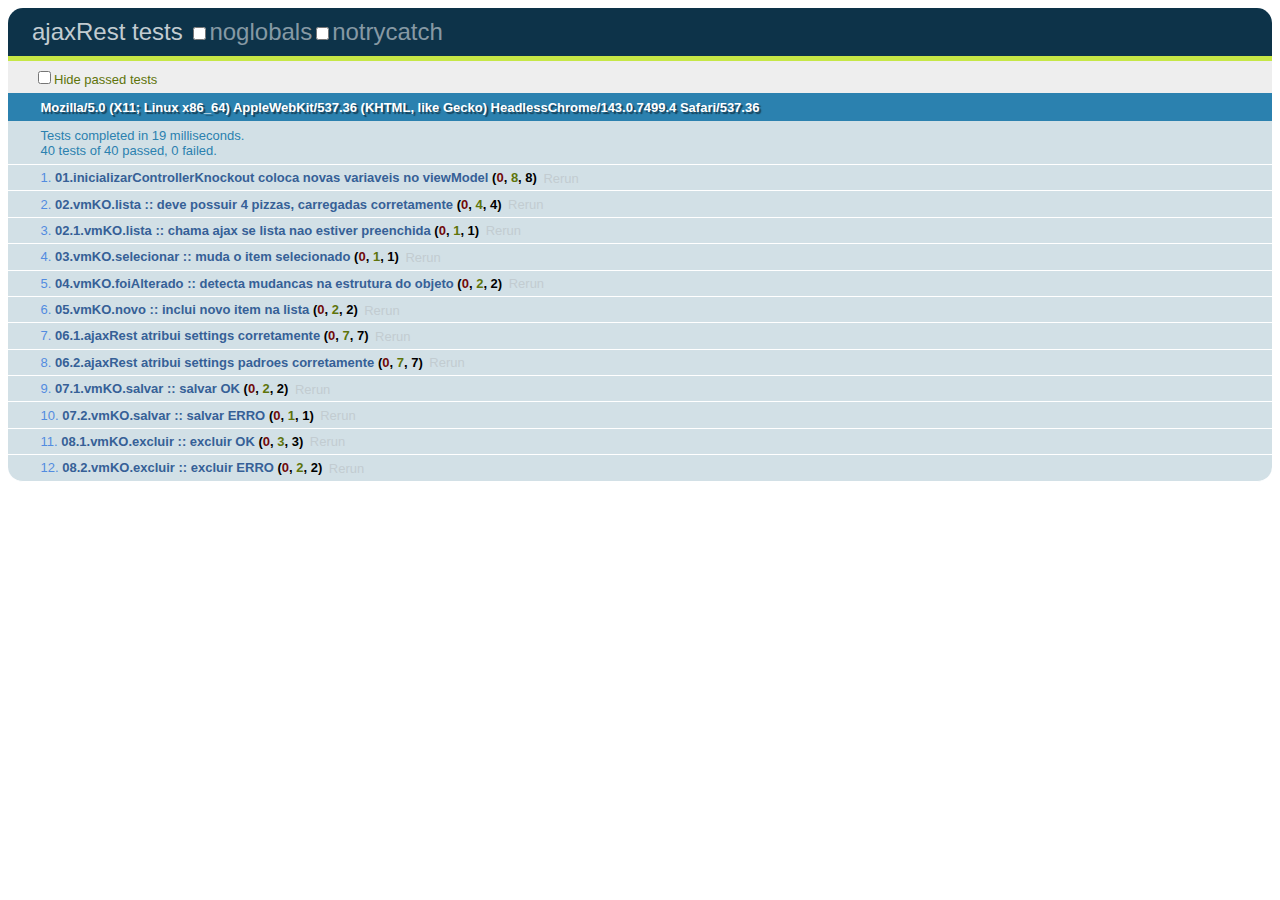
==== qUnitTests/tests.html @ 0f741da5 "0.1" ====
<!DOCTYPE html>
<html>
<head>
    <meta charset="utf-8" />
    <title>qUnit :: ajaxRest tests</title>
    <link href="qunit.css" rel="stylesheet" type="text/css" />
</head>
<body>
    <h1 id="qunit-header">
        ajaxRest tests</h1>
    <h2 id="qunit-banner">
    </h2>
    <div id="qunit-testrunner-toolbar">
    </div>
    <h2 id="qunit-userAgent">
    </h2>
    <ol id="qunit-tests">
    </ol>
    <div id="qunit-fixture">
        test markup, will be hidden</div>
</body>
<script src="../dev-external-libs/jquery-1.7.1.js" type="text/javascript"></script>
<script src="../dev-external-libs/json2.js" type="text/javascript"></script>
<script src="../dev-external-libs/knockout.2.0.0.debug.js" type="text/javascript"></script>
<script src="../dev-external-libs/underscore.js 1.3.3.js" type="text/javascript"></script>

<script src="../src/helper.js" type="text/javascript"></script>
<script src="../src/ajaxRest.js" type="text/javascript"></script>
<script src="../src/controllerKnockout.js" type="text/javascript"></script>

<script src="localViewModels.js" type="text/javascript"></script>
<script src="repositorioAjax.mock.js" type="text/javascript"></script>
<script src="qunit.js" type="text/javascript"></script>
<script src="tests.js" type="text/javascript"></script>
</html>
---- qUnitTests/qunit.css ----
/**
 * QUnit - A JavaScript Unit Testing Framework
 *
 * http://docs.jquery.com/QUnit
 *
 * Copyright (c) 2011 John Resig, Jörn Zaefferer
 * Dual licensed under the MIT (MIT-LICENSE.txt)
 * or GPL (GPL-LICENSE.txt) licenses.
 */

/** Font Family and Sizes */

#qunit-tests, #qunit-header, #qunit-banner, #qunit-testrunner-toolbar, #qunit-userAgent, #qunit-testresult {
	font-family: "Helvetica Neue Light", "HelveticaNeue-Light", "Helvetica Neue", Calibri, Helvetica, Arial, sans-serif;
}

#qunit-testrunner-toolbar, #qunit-userAgent, #qunit-testresult, #qunit-tests li { font-size: small; }
#qunit-tests { font-size: smaller; }


/** Resets */

#qunit-tests, #qunit-tests ol, #qunit-header, #qunit-banner, #qunit-userAgent, #qunit-testresult {
	margin: 0;
	padding: 0;
}


/** Header */

#qunit-header {
	padding: 0.5em 0 0.5em 1em;

	color: #8699a4;
	background-color: #0d3349;

	font-size: 1.5em;
	line-height: 1em;
	font-weight: normal;

	border-radius: 15px 15px 0 0;
	-moz-border-radius: 15px 15px 0 0;
	-webkit-border-top-right-radius: 15px;
	-webkit-border-top-left-radius: 15px;
}

#qunit-header a {
	text-decoration: none;
	color: #c2ccd1;
}

#qunit-header a:hover,
#qunit-header a:focus {
	color: #fff;
}

#qunit-banner {
	height: 5px;
}

#qunit-testrunner-toolbar {
	padding: 0.5em 0 0.5em 2em;
	color: #5E740B;
	background-color: #eee;
}

#qunit-userAgent {
	padding: 0.5em 0 0.5em 2.5em;
	background-color: #2b81af;
	color: #fff;
	text-shadow: rgba(0, 0, 0, 0.5) 2px 2px 1px;
}


/** Tests: Pass/Fail */

#qunit-tests {
	list-style-position: inside;
}

#qunit-tests li {
	padding: 0.4em 0.5em 0.4em 2.5em;
	border-bottom: 1px solid #fff;
	list-style-position: inside;
}

#qunit-tests.hidepass li.pass, #qunit-tests.hidepass li.running  {
	display: none;
}

#qunit-tests li strong {
	cursor: pointer;
}

#qunit-tests li a {
	padding: 0.5em;
	color: #c2ccd1;
	text-decoration: none;
}
#qunit-tests li a:hover,
#qunit-tests li a:focus {
	color: #000;
}

#qunit-tests ol {
	margin-top: 0.5em;
	padding: 0.5em;

	background-color: #fff;

	border-radius: 15px;
	-moz-border-radius: 15px;
	-webkit-border-radius: 15px;

	box-shadow: inset 0px 2px 13px #999;
	-moz-box-shadow: inset 0px 2px 13px #999;
	-webkit-box-shadow: inset 0px 2px 13px #999;
}

#qunit-tests table {
	border-collapse: collapse;
	margin-top: .2em;
}

#qunit-tests th {
	text-align: right;
	vertical-align: top;
	padding: 0 .5em 0 0;
}

#qunit-tests td {
	vertical-align: top;
}

#qunit-tests pre {
	margin: 0;
	white-space: pre-wrap;
	word-wrap: break-word;
}

#qunit-tests del {
	background-color: #e0f2be;
	color: #374e0c;
	text-decoration: none;
}

#qunit-tests ins {
	background-color: #ffcaca;
	color: #500;
	text-decoration: none;
}

/*** Test Counts */

#qunit-tests b.counts                       { color: black; }
#qunit-tests b.passed                       { color: #5E740B; }
#qunit-tests b.failed                       { color: #710909; }

#qunit-tests li li {
	margin: 0.5em;
	padding: 0.4em 0.5em 0.4em 0.5em;
	background-color: #fff;
	border-bottom: none;
	list-style-position: inside;
}

/*** Passing Styles */

#qunit-tests li li.pass {
	color: #5E740B;
	background-color: #fff;
	border-left: 26px solid #C6E746;
}

#qunit-tests .pass                          { color: #528CE0; background-color: #D2E0E6; }
#qunit-tests .pass .test-name               { color: #366097; }

#qunit-tests .pass .test-actual,
#qunit-tests .pass .test-expected           { color: #999999; }

#qunit-banner.qunit-pass                    { background-color: #C6E746; }

/*** Failing Styles */

#qunit-tests li li.fail {
	color: #710909;
	background-color: #fff;
	border-left: 26px solid #EE5757;
}

#qunit-tests > li:last-child {
	border-radius: 0 0 15px 15px;
	-moz-border-radius: 0 0 15px 15px;
	-webkit-border-bottom-right-radius: 15px;
	-webkit-border-bottom-left-radius: 15px;
}

#qunit-tests .fail                          { color: #000000; background-color: #EE5757; }
#qunit-tests .fail .test-name,
#qunit-tests .fail .module-name             { color: #000000; }

#qunit-tests .fail .test-actual             { color: #EE5757; }
#qunit-tests .fail .test-expected           { color: green;   }

#qunit-banner.qunit-fail                    { background-color: #EE5757; }


/** Result */

#qunit-testresult {
	padding: 0.5em 0.5em 0.5em 2.5em;

	color: #2b81af;
	background-color: #D2E0E6;

	border-bottom: 1px solid white;
}

/** Fixture */

#qunit-fixture {
	position: absolute;
	top: -10000px;
	left: -10000px;
}
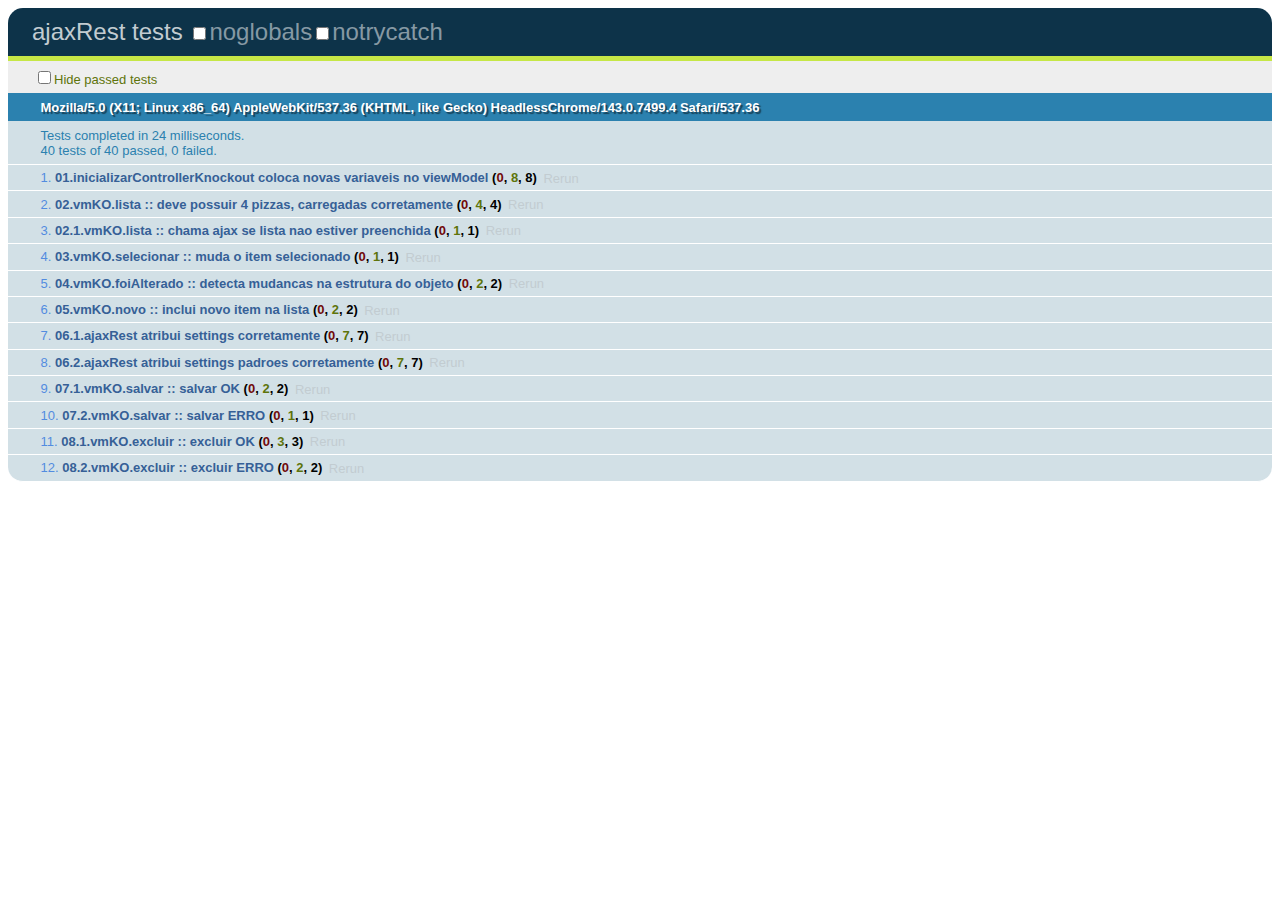
==== commit eefc47c2: "all code translated to english" ====
--- a/qUnitTests/tests.html
+++ b/qUnitTests/tests.html
@@ -24,12 +24,11 @@
 <script src="../dev-external-libs/knockout.2.0.0.debug.js" type="text/javascript"></script>
 <script src="../dev-external-libs/underscore.js 1.3.3.js" type="text/javascript"></script>
 
-<script src="../src/helper.js" type="text/javascript"></script>
 <script src="../src/ajaxRest.js" type="text/javascript"></script>
 <script src="../src/controllerKnockout.js" type="text/javascript"></script>
 
 <script src="localViewModels.js" type="text/javascript"></script>
-<script src="repositorioAjax.mock.js" type="text/javascript"></script>
+<script src="repoAjax.mock.js" type="text/javascript"></script>
 <script src="qunit.js" type="text/javascript"></script>
 <script src="tests.js" type="text/javascript"></script>
 </html>
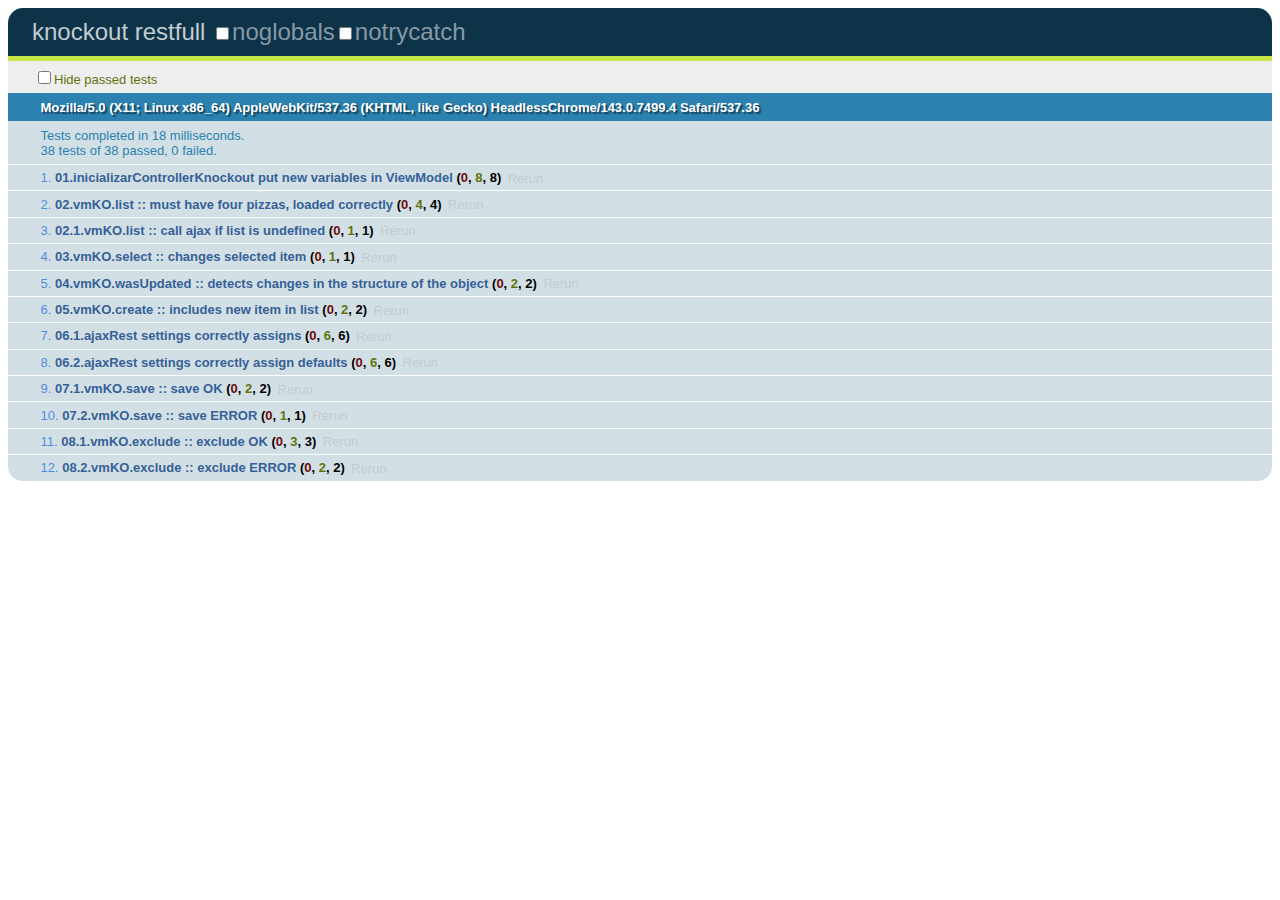
==== commit d082d4ea: "test translated to english" ====
--- a/qUnitTests/tests.html
+++ b/qUnitTests/tests.html
@@ -2,12 +2,12 @@
 <html>
 <head>
     <meta charset="utf-8" />
-    <title>qUnit :: ajaxRest tests</title>
+    <title>qUnit :: knockout restfull</title>
     <link href="qunit.css" rel="stylesheet" type="text/css" />
 </head>
 <body>
     <h1 id="qunit-header">
-        ajaxRest tests</h1>
+        knockout restfull</h1>
     <h2 id="qunit-banner">
     </h2>
     <div id="qunit-testrunner-toolbar">
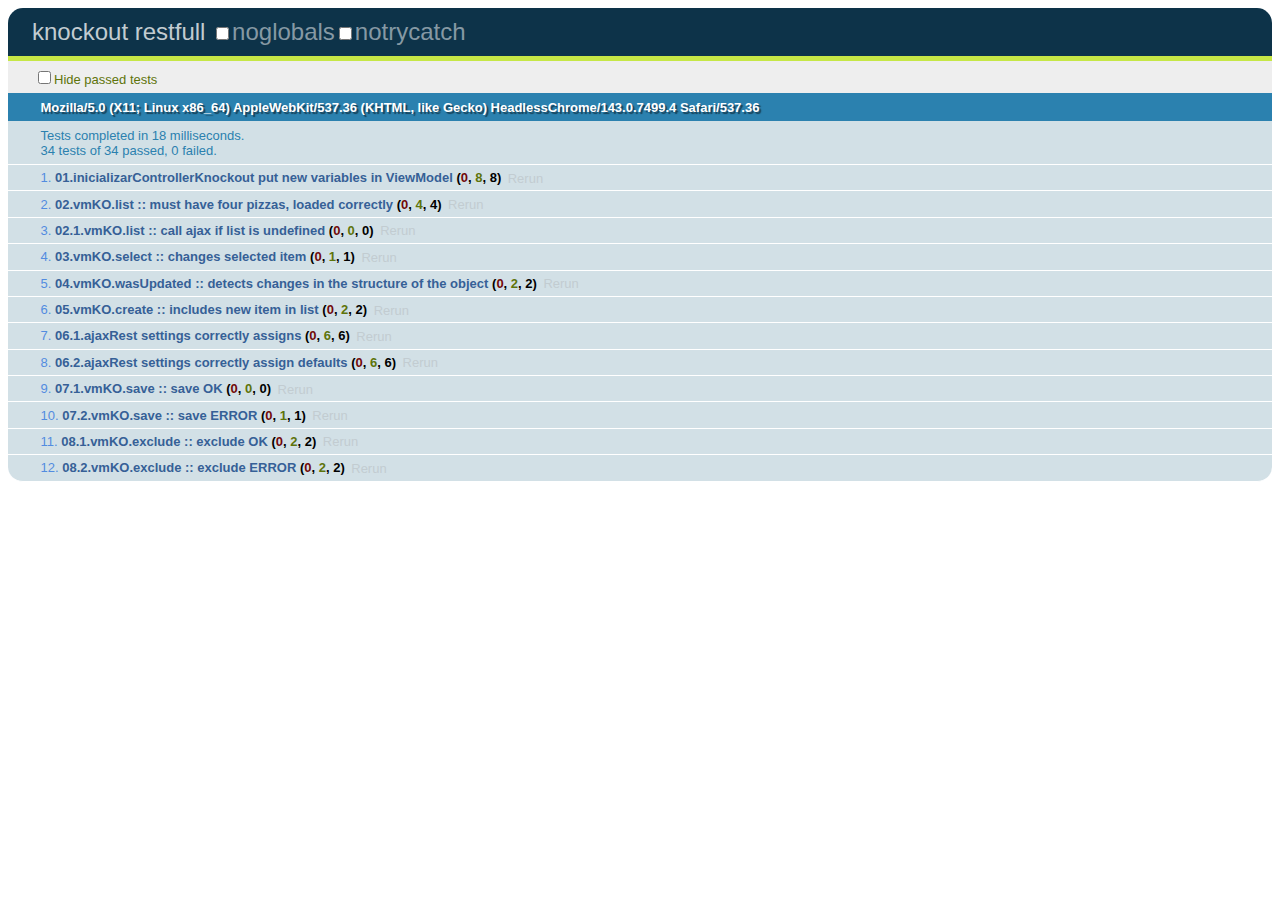
==== commit 1b95f487: "line endings" ====
--- a/qUnitTests/tests.html
+++ b/qUnitTests/tests.html
@@ -1,34 +1,34 @@
-<!DOCTYPE html>
-<html>
-<head>
-    <meta charset="utf-8" />
-    <title>qUnit :: knockout restfull</title>
-    <link href="qunit.css" rel="stylesheet" type="text/css" />
-</head>
-<body>
-    <h1 id="qunit-header">
-        knockout restfull</h1>
-    <h2 id="qunit-banner">
-    </h2>
-    <div id="qunit-testrunner-toolbar">
-    </div>
-    <h2 id="qunit-userAgent">
-    </h2>
-    <ol id="qunit-tests">
-    </ol>
-    <div id="qunit-fixture">
-        test markup, will be hidden</div>
-</body>
-<script src="../dev-external-libs/jquery-1.7.1.js" type="text/javascript"></script>
-<script src="../dev-external-libs/json2.js" type="text/javascript"></script>
-<script src="../dev-external-libs/knockout.2.0.0.debug.js" type="text/javascript"></script>
-<script src="../dev-external-libs/underscore.js 1.3.3.js" type="text/javascript"></script>
-
-<script src="../src/ajaxRest.js" type="text/javascript"></script>
-<script src="../src/controllerKnockout.js" type="text/javascript"></script>
-
-<script src="localViewModels.js" type="text/javascript"></script>
-<script src="repoAjax.mock.js" type="text/javascript"></script>
-<script src="qunit.js" type="text/javascript"></script>
-<script src="tests.js" type="text/javascript"></script>
-</html>
+<!DOCTYPE html>
+<html>
+<head>
+    <meta charset="utf-8" />
+    <title>qUnit :: knockout restfull</title>
+    <link href="qunit.css" rel="stylesheet" type="text/css" />
+</head>
+<body>
+    <h1 id="qunit-header">
+        knockout restfull</h1>
+    <h2 id="qunit-banner">
+    </h2>
+    <div id="qunit-testrunner-toolbar">
+    </div>
+    <h2 id="qunit-userAgent">
+    </h2>
+    <ol id="qunit-tests">
+    </ol>
+    <div id="qunit-fixture">
+        test markup, will be hidden</div>
+</body>
+<script src="../dev-external-libs/jquery-1.7.1.js" type="text/javascript"></script>
+<script src="../dev-external-libs/json2.js" type="text/javascript"></script>
+<script src="../dev-external-libs/knockout.2.0.0.debug.js" type="text/javascript"></script>
+<script src="../dev-external-libs/underscore.js 1.3.3.js" type="text/javascript"></script>
+
+<script src="../src/ajaxRest.js" type="text/javascript"></script>
+<script src="../src/controllerKnockout.js" type="text/javascript"></script>
+
+<script src="localViewModels.js" type="text/javascript"></script>
+<script src="repoAjax.mock.js" type="text/javascript"></script>
+<script src="qunit.js" type="text/javascript"></script>
+<script src="tests.js" type="text/javascript"></script>
+</html>
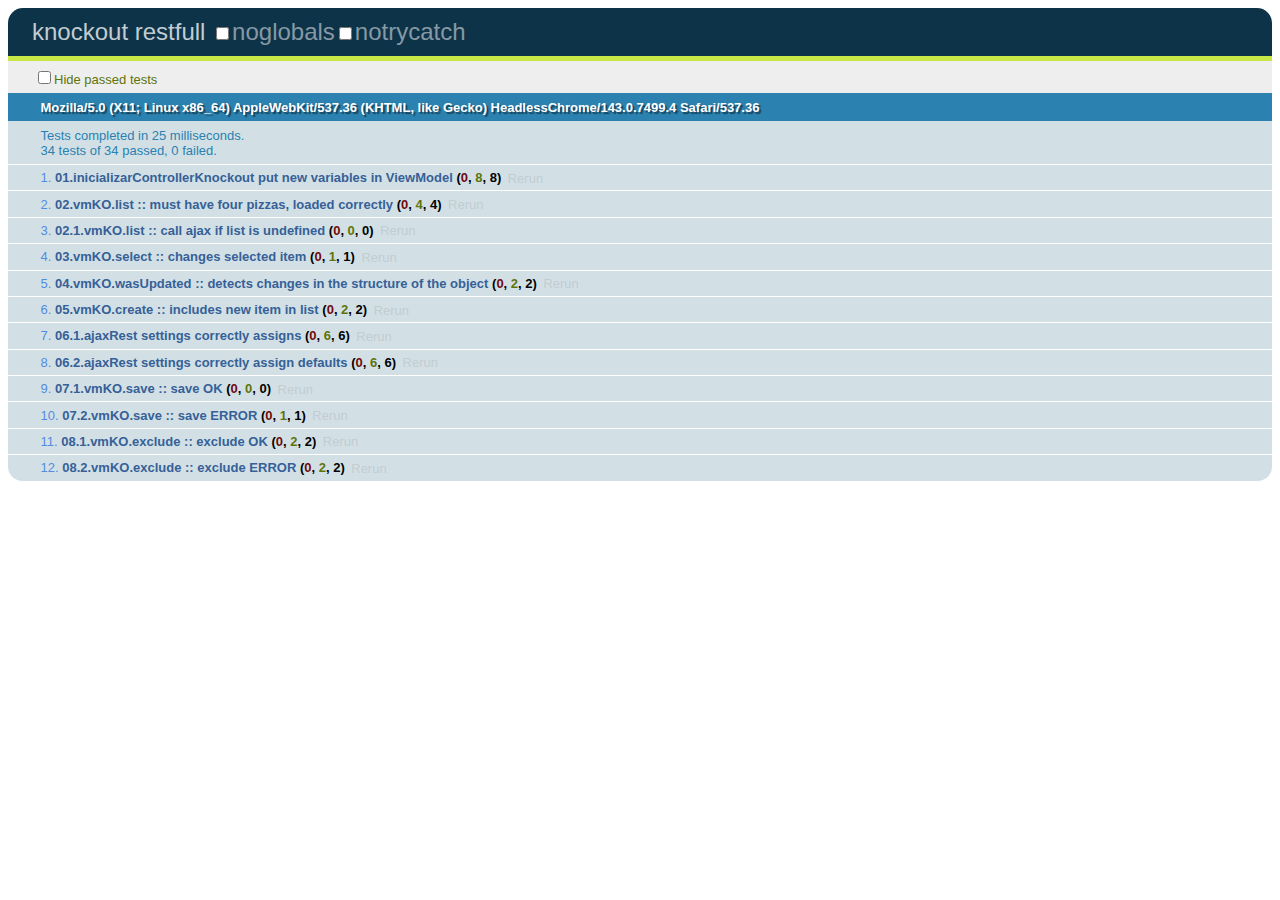
==== commit 6e5d203c: "merge do .gitattributes" ====
--- a/qUnitTests/tests.html
+++ b/qUnitTests/tests.html
@@ -22,7 +22,7 @@
 <script src="../dev-external-libs/jquery-1.7.1.js" type="text/javascript"></script>
 <script src="../dev-external-libs/json2.js" type="text/javascript"></script>
 <script src="../dev-external-libs/knockout.2.0.0.debug.js" type="text/javascript"></script>
-<script src="../dev-external-libs/underscore.js 1.3.3.js" type="text/javascript"></script>
+<script src="../dev-external-libs/underscore.js" type="text/javascript"></script>
 
 <script src="../src/ajaxRest.js" type="text/javascript"></script>
 <script src="../src/controllerKnockout.js" type="text/javascript"></script>
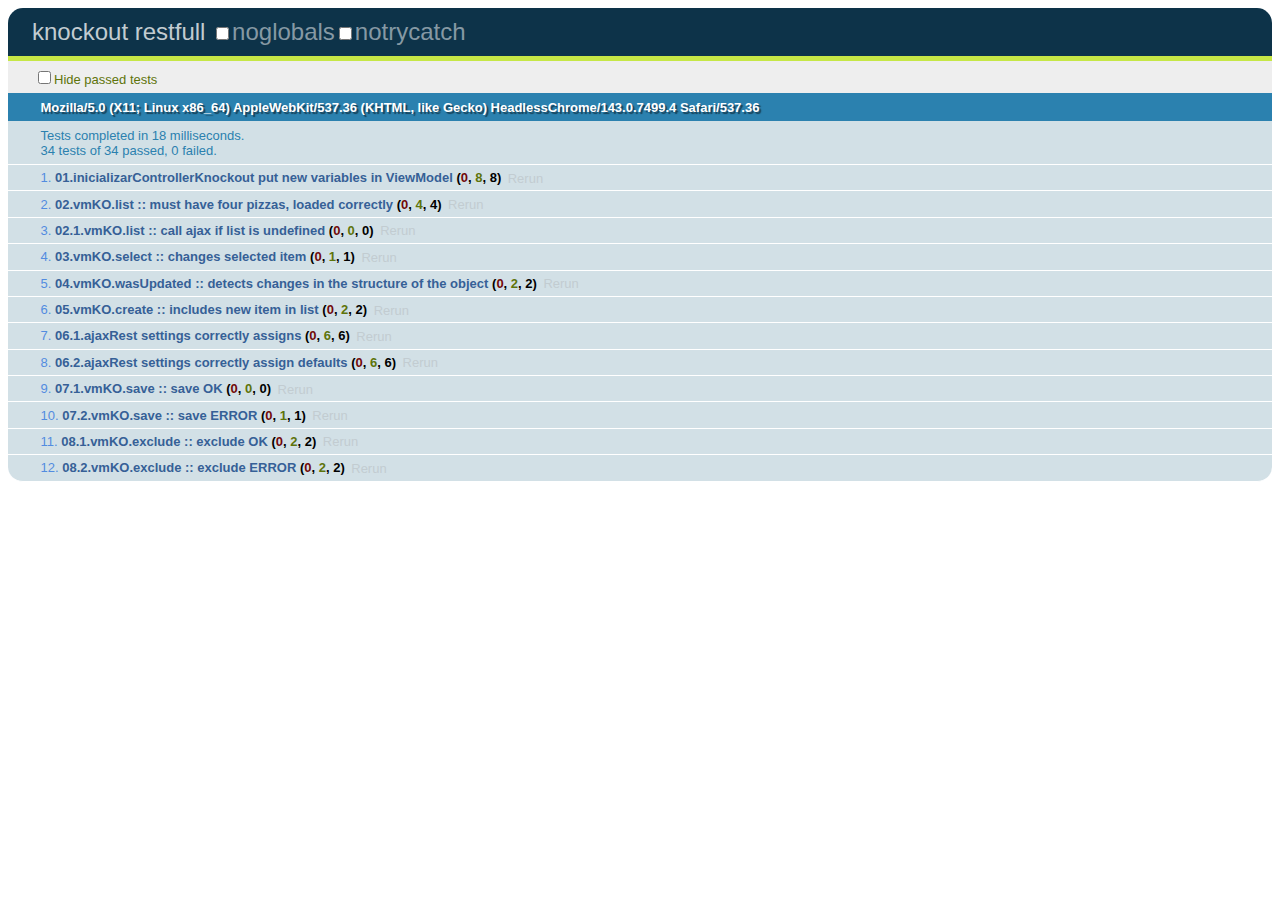
==== commit 181e41b9: "line endings" ====
--- a/qUnitTests/tests.html
+++ b/qUnitTests/tests.html
@@ -22,7 +22,7 @@
 <script src="../dev-external-libs/jquery-1.7.1.js" type="text/javascript"></script>
 <script src="../dev-external-libs/json2.js" type="text/javascript"></script>
 <script src="../dev-external-libs/knockout.2.0.0.debug.js" type="text/javascript"></script>
-<script src="../dev-external-libs/underscore.js" type="text/javascript"></script>
+<script src="../dev-external-libs/underscore.js 1.3.3.js" type="text/javascript"></script>
 
 <script src="../src/ajaxRest.js" type="text/javascript"></script>
 <script src="../src/controllerKnockout.js" type="text/javascript"></script>
